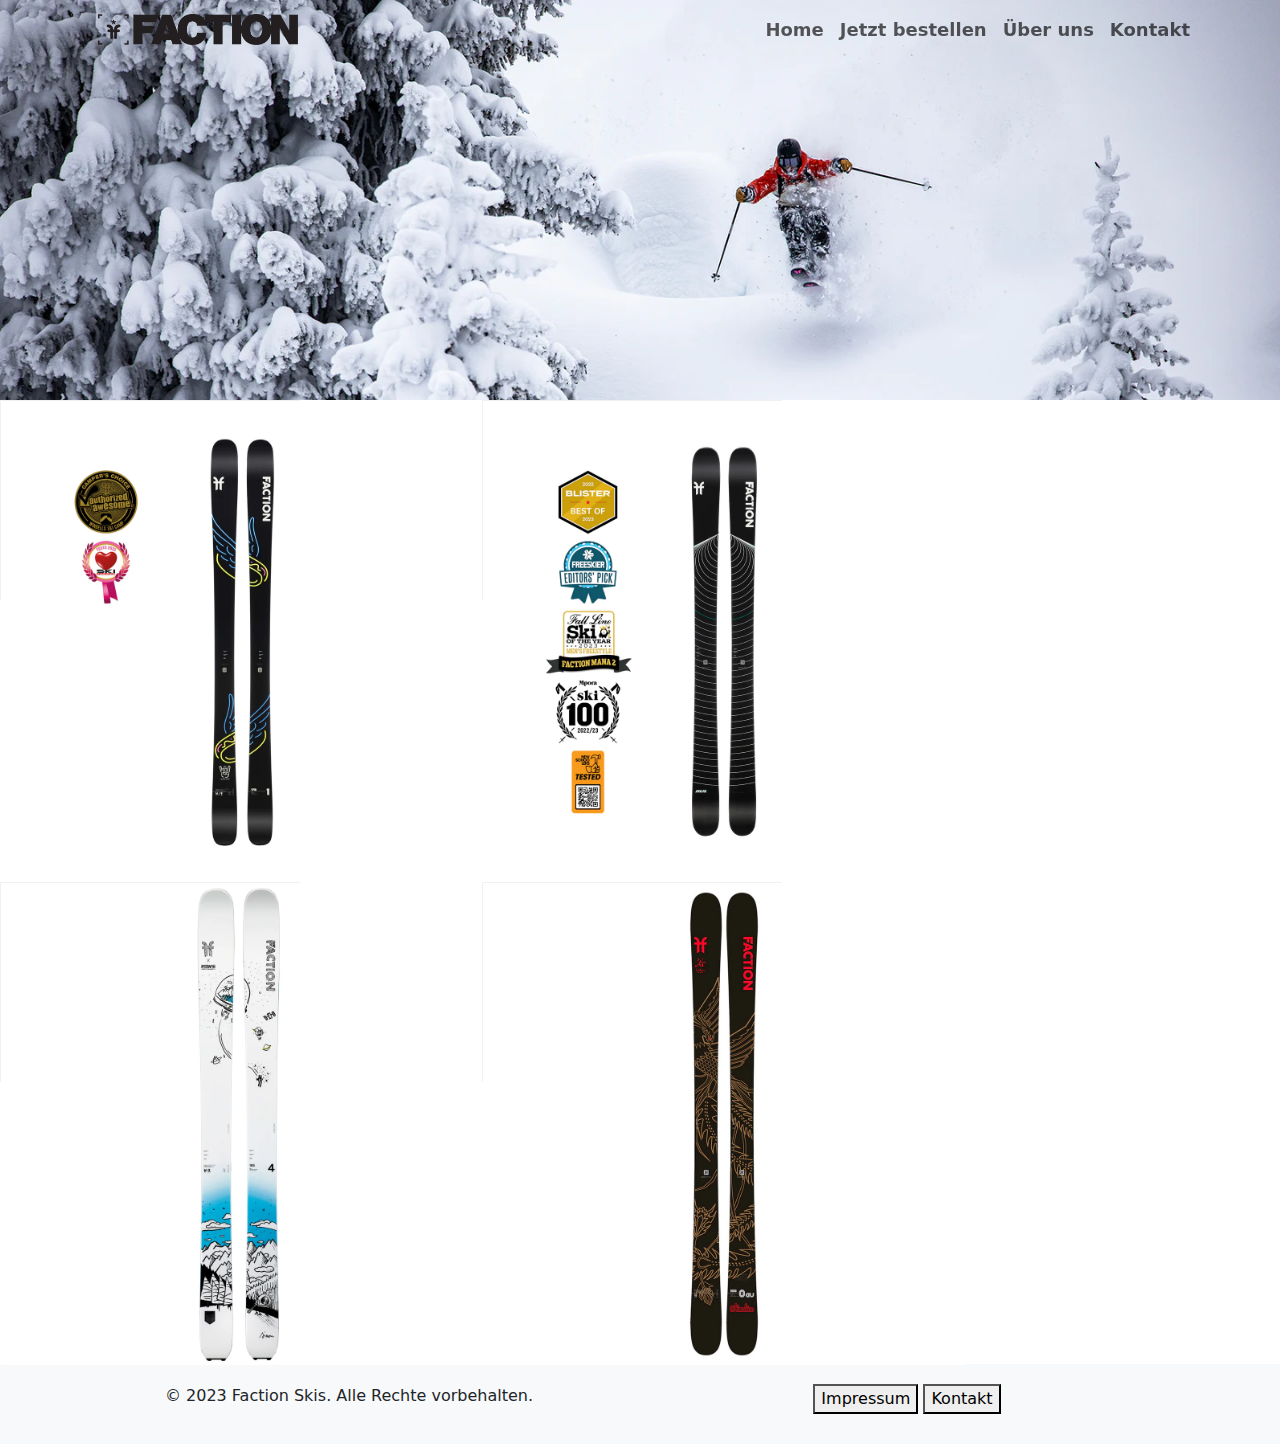
==== bestellen.html @ b3c677e7 "new" ====
<!doctype html>
<html lang="de">
<head>
    <meta charset="utf-8">
    <meta name="viewport" content="width=device-width, initial-scale=1.0">
    <link rel="stylesheet" type="text/css" href="css/style.css">
    <link rel="stylesheet" href="	https://cdn.jsdelivr.net/npm/bootstrap@5.3.0-alpha3/dist/css/bootstrap.min.css">
    <link rel="icon" type="image/png" href="images/icon.jpg" sizes="32x32">
    <title>Get your pair!</title>
</head>

<body>
    <div class="body-header" style="background-image: url('./images/home-hintergrund-3.webp');">
        <nav class="navbar navbar-expand-lg navbar-light bg-dark fixed-top bg-transparent">
            <div class="container">
                <a class="navbar-brand" href="#">
                    <a href="index.html"><img src="images/logo.png" alt="Logo" class="logo"></a>
                </a>
                <button class="navbar-toggler" type="button" data-bs-toggle="collapse" data-bs-target="#navbarNav" aria-controls="navbarNav" aria-expanded="false" aria-label="Toggle navigation">
                    <span class="navbar-toggler-icon"></span>
                </button>
                <div class="collapse navbar-collapse justify-content-end" id="navbarNav">
                    <ul class="navbar-nav">
                        <li class="nav-item">
                            <a class="nav-link" href="index.html">Home</a>
                        </li>
                        <li class="nav-item">
                            <a class="nav-link" href="bestellen.html">Jetzt bestellen</a>
                        </li>
                        <li class="nav-item">
                            <a class="nav-link" href="überuns.html">Über uns</a>
                        </li>
                        <li class="nav-item">
                            <a class="nav-link" href="kontakt.html">Kontakt</a>
                        </li>
                    </ul>
                </div>
            </div>
        </nav>
    </div>

              <div class="row">
                <div class="col-md-6" style="width:482px;height:482px;">
                  <div class="flip-card">
                    <div class="flip-card-inner">
                      <div class="flip-card-front">
                        <img src="images/prodigy/prodigy-main.webp" alt="Prodigy main" style="width:482px;height:482px;">
                      </div>
                      <div class="flip-card-back" style="width:482px;height:482px;">
                        <h2>Faction Prodigy 22/23</h2>
                        <p>€399</p>
                        <p>120/88/112mm</p>
                      </div>
                    </div>
                  </div>
                </div>
                <div class="col-md-6" style="width:482px;height:482px;">
                  <div class="flip-card">
                    <div class="flip-card-inner">
                      <div class="flip-card-front">
                        <img src="images/mana/mana-main.webp" alt="Mana main" style="width:482px;height:482px;">
                      </div>
                      <div class="flip-card-back" style="width:482px;height:482px;">
                        <h2>Faction Mana 22/23</h2>
                        <p>€649</p>
                        <p>131/102/127mm</p>
                        <button> </button>
                      </div>
                    </div>
                  </div>
                </div>
                <div class="col-md-6" style="width:482px;height:482px;">
                  <div class="flip-card">
                    <div class="flip-card-inner">
                      <div class="flip-card-front">
                        <img src="images/agent/agent-main.webp" alt="Agent main" style="width:482px;height:482px;">
                      </div>
                      <div class="flip-card-back" style="width:482px;height:482px;">
                        <h2>Faction Agent 22/23</h2>
                        <p>€849</p>
                        <p>141/116/131mm</p>
                      </div>
                    </div>
                  </div>
                </div>
                <div class="col-md-6" style="width:482px;height:482px;">
                  <div class="flip-card">
                    <div class="flip-card-inner">
                      <div class="flip-card-front">
                        <img src="images/studio/studio-main.webp" alt="Studio main" style="width:482px;height:482px;">
                      </div>
                      <div class="flip-card-back" style="width:482px;height:482px;">
                        <h2>Faction Studio 22/23</h2>
                        <p>€599</p>
                        <p>113/83/113mm</p>
                      </div>
                    </div>
                  </div>
                </div>
              </div>



    <footer class="footer">
        <div class="container">
            <div class="row">
                <div class="col-md-6">
                    <p>&copy; 2023 Faction Skis. Alle Rechte vorbehalten.</p>
                </div>
                <div class="col-md-6">
                    <button id="btnImpressum" class="link-button" onclick="window.location.href='impressum.html'">Impressum</button>
                    <button id="btnKontakt" class="link-button" onclick="window.location.href='kontakt.html'">Kontakt</button>
                </div>
            </div>
        </div>
    </footer>
    <script src="js/script.js"></script>
    <script src="https://cdn.jsdelivr.net/npm/bootstrap@5.3.0-alpha3/dist/js/bootstrap.bundle.min.js"></script>
</body>
---- css/style.css ----
.body-header{
    background-image: url("../images/home-hintergrund-4.webp");
    background-color: white;
    background-repeat: no-repeat;
    background-position: top;
    background-size: contain;
    width: 100%;
    min-height:400px;
    display: flex;
    align-items: flex-end;
    height: auto;
    background-attachment: fixed;
}

@media (max-width: 576px) {
    .body-header {
        min-height: 200px;
        display: flex;
        align-items: flex-end;
        background-repeat: no-repeat;
        background-position: top;
        background-size: contain;
        display: flex;
        width: 100%;
        height: auto;
        background-attachment: fixed;
    }

    .logo {
        max-width: 200px;
    }


}

.logo{
    max-width: 200px;
}

.text-center{
    text-align: center;
    margin: 2rem;
    font-family: 'Franklin Gothic Medium', 'Arial Narrow', Arial, sans-serif;
    font-size: 20px;
}

 .navbar-nav .nav-link{
    font-weight: 700;
    font-size: large;
 }

 .video-container{
    width: 90%;
    display: flex;
    justify-content: center;
    align-items: center;
    text-align: center;
    height: auto;
    padding: 20px;
    margin: 0 auto;
 }

 .video-container video{
    max-width: 100%;
    height: auto;
 }

 .content{
    position: center;
    justify-content: center;
    align-items: center;
    text-align: center;
    bottom: 0;
    background: rgba(0, 0, 0, 0);
    color: #000000;
    width: 100%;
    padding: 30px;
    opacity: 0;
    transition: opacity 5s;
    margin-top: 50px;
    margin-bottom: 50px;
 }

 .content.show{
    opacity: 1;
 }

 .footer {
    background-color: #f8f9fa;
    padding: 20px;
    text-align: center;
    bottom: 0px;
    width: 100%;

}

.ski {
  display: flex;
}

.ski>div {
  display: flexbox;
  background-color: #f1f1f1;
  margin: 10px;
  padding: 20px;
  font-size: 30px;
  height: 58vh;
  width: 58vb;
}

.skimodel {
  position: relative;
}

.skimodel:hover {
  cursor: pointer;
}

.skimodel>img {
  width: 52vb;
  height: 52vh;
  position: absolute;
  opacity: 1;
  visibility: visible;
}

.skimodel:hover img {
    visibility:hidden;
    opacity: 0;
}

.skimodel:hover div {
  visibility: visible;
  opacity: 1;
}

.image-container {
  position: relative;
  text-align: center;
}

.button {
  position: absolute;
  top: 50%;
  left: 50%;
  transform: translate(-50%, -50%);
  z-index: 1;
  background-color: black;
  border: none;
  color: white;
  cursor: pointer;
  font-size: 25px;
  padding: 20px 20px;
  border: 5px solid #000;
  opacity: 0.7;
  text-decoration: none;
}

#kontakt {
  text-align: center;
}

.btn-submit {
  height: 30px;
  width: 192px;
  background-color: #000000;
  color: white;
}

.btn-addtocart {

    background-color: #000000;
    color: white;
}
.skimodel>div>p {
  font-size: small;
}

.headline{
  font-size: 60px;
  text-decoration: underline;
}

.überuns-headline{
  font-size: 30px;
}

.flip-card {
  background-color: transparent;
  width: 300px;
  height: 200px;
  border: 1px solid #f1f1f1;
  perspective: 1000px;
  margin: 0;
}

.flip-card-inner {
  position: relative;
  width: 100%;
  height: 100%;
  text-align: center;
  transition: transform 0.8s;
  transform-style: preserve-3d;
}

.flip-card:hover .flip-card-inner {
  transform: rotateY(180deg);
}

.flip-card-front,
.flip-card-back {
  position: absolute;
  width: 100%;
  height: 100%;
  -webkit-backface-visibility: hidden;
  backface-visibility: hidden;
}

.flip-card-front {
  background-color: #bbb;
  color: black;
}

.flip-card-back {
  background-color: white;
  color: black;
  transform: rotateY(180deg);
  padding: 20px;
}

.flip-card-back>p {
  font-size: 12px;
  font-weight: 600;
  letter-spacing: 1px;
  text-transform: uppercase;
}

.flip-card-back>h2 {
  font-size: 20px;
  font-weight: 700;
  text-transform: uppercase;
  letter-spacing: 1px;
}

.row {
  align-items: space-evenly;
  width: 100%;
  margin: 0;
}
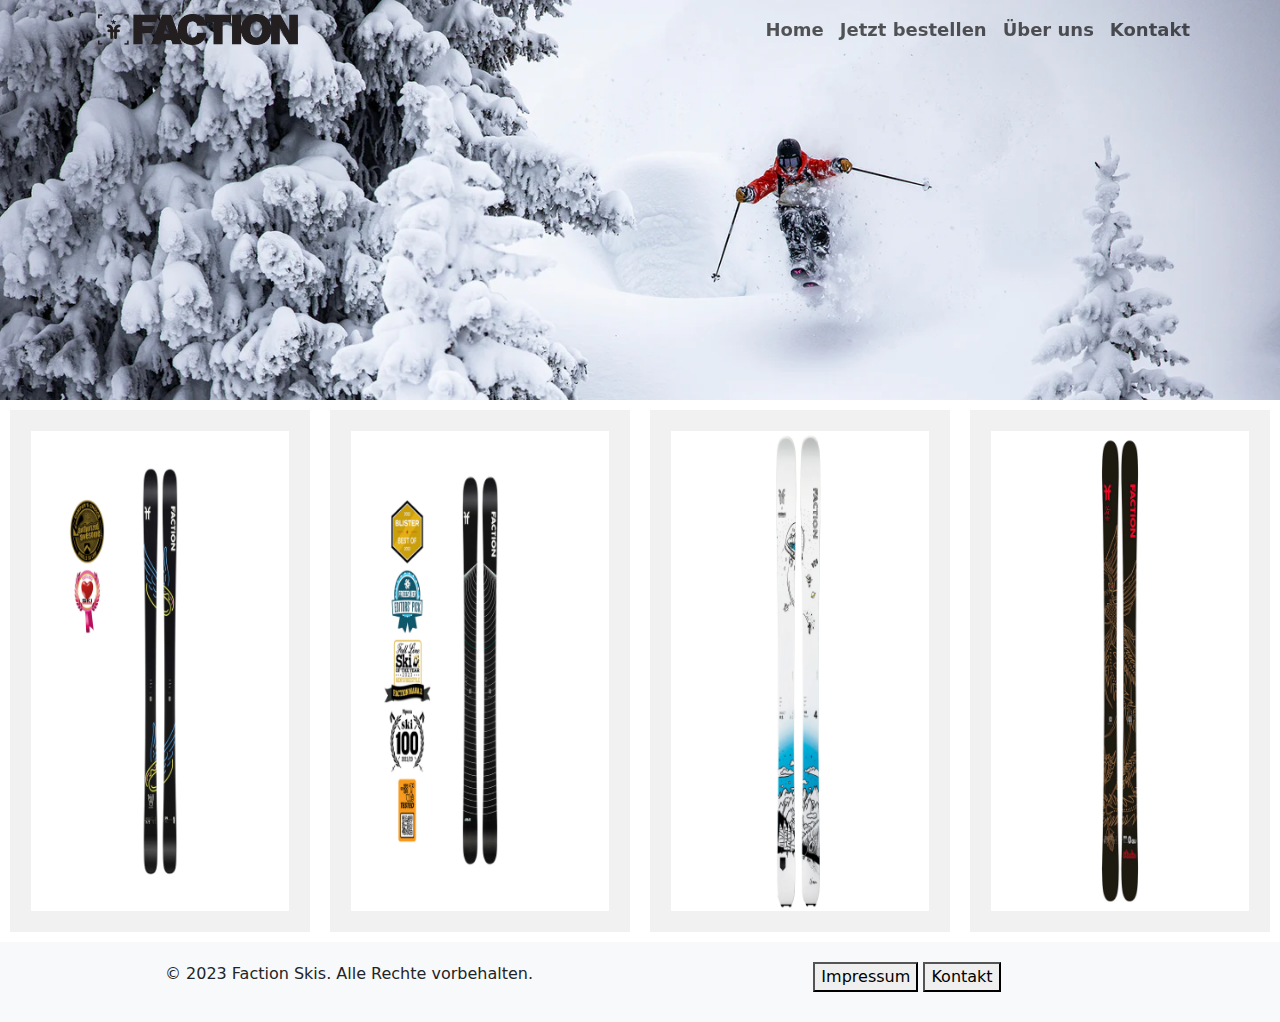
==== commit f3a22577: "Merge branch 'main' of github.com:Jonasstannowski/Faction-Projekt" ====
--- a/bestellen.html
+++ b/bestellen.html
@@ -39,67 +39,60 @@
         </nav>
     </div>
 
-              <div class="row">
-                <div class="col-md-6" style="width:482px;height:482px;">
-                  <div class="flip-card">
-                    <div class="flip-card-inner">
-                      <div class="flip-card-front">
-                        <img src="images/prodigy/prodigy-main.webp" alt="Prodigy main" style="width:482px;height:482px;">
-                      </div>
-                      <div class="flip-card-back" style="width:482px;height:482px;">
-                        <h2>Faction Prodigy 22/23</h2>
-                        <p>€399</p>
-                        <p>120/88/112mm</p>
-                      </div>
-                    </div>
-                  </div>
-                </div>
-                <div class="col-md-6" style="width:482px;height:482px;">
-                  <div class="flip-card">
-                    <div class="flip-card-inner">
-                      <div class="flip-card-front">
-                        <img src="images/mana/mana-main.webp" alt="Mana main" style="width:482px;height:482px;">
-                      </div>
-                      <div class="flip-card-back" style="width:482px;height:482px;">
-                        <h2>Faction Mana 22/23</h2>
-                        <p>€649</p>
-                        <p>131/102/127mm</p>
-                        <button> </button>
-                      </div>
-                    </div>
-                  </div>
-                </div>
-                <div class="col-md-6" style="width:482px;height:482px;">
-                  <div class="flip-card">
-                    <div class="flip-card-inner">
-                      <div class="flip-card-front">
-                        <img src="images/agent/agent-main.webp" alt="Agent main" style="width:482px;height:482px;">
-                      </div>
-                      <div class="flip-card-back" style="width:482px;height:482px;">
-                        <h2>Faction Agent 22/23</h2>
-                        <p>€849</p>
-                        <p>141/116/131mm</p>
-                      </div>
-                    </div>
-                  </div>
-                </div>
-                <div class="col-md-6" style="width:482px;height:482px;">
-                  <div class="flip-card">
-                    <div class="flip-card-inner">
-                      <div class="flip-card-front">
-                        <img src="images/studio/studio-main.webp" alt="Studio main" style="width:482px;height:482px;">
-                      </div>
-                      <div class="flip-card-back" style="width:482px;height:482px;">
-                        <h2>Faction Studio 22/23</h2>
-                        <p>€599</p>
-                        <p>113/83/113mm</p>
-                      </div>
-                    </div>
-                  </div>
-                </div>
+    <div class="produkte">
+        <div class="ski">
+          <div class="flip-card">
+            <div class="flip-card-inner">
+              <div class="flip-card-front">
+                <img src="images/prodigy/prodigy-main.webp" alt="Prodigy main" style="width:100%;height:100%;">
               </div>
-
-
+              <div class="flip-card-back">
+                <h2>Faction Prodigy 22/23</h2>
+                <p>€399</p>
+                <p>120/88/112mm</p>
+              </div>
+            </div>
+          </div>
+          <div class="flip-card">
+            <div class="flip-card-inner">
+              <div class="flip-card-front">
+                <img src="images/mana/mana-main.webp" alt="Mana main" style="width:100%;height:100%;">
+              </div>
+              <div class="flip-card-back">
+                <h2>Faction Mana 22/23</h2>
+                <p>€649</p>
+                <p>131/102/127mm</p>
+                <button> </button>
+              </div>
+            </div>
+          </div>
+          <div class="flip-card">
+            <div class="flip-card-inner">
+              <div class="flip-card-front">
+                <img src="images/agent/agent-main.webp" alt="Agent main" style="width:100%;height:100%;">
+              </div>
+              <div class="flip-card-back">
+                <h2>Faction Agent 22/23</h2>
+                <p>€849</p>
+                <p>141/116/131mm</p>
+              </div>
+            </div>
+          </div>
+          <div class="flip-card">
+            <div class="flip-card-inner">
+              <div class="flip-card-front">
+                <img src="images/studio/studio-main.webp" alt="Studio main" style="width:100%;height:100%;">
+              </div>
+              <div class="flip-card-back">
+                <h2>Faction Studio 22/23</h2>
+                <p>€599</p>
+                <p>113/83/113mm</p>
+              </div>
+            </div>
+          </div>
+        </div>
+      </div>
+      <div></div>
 
     <footer class="footer">
         <div class="container">
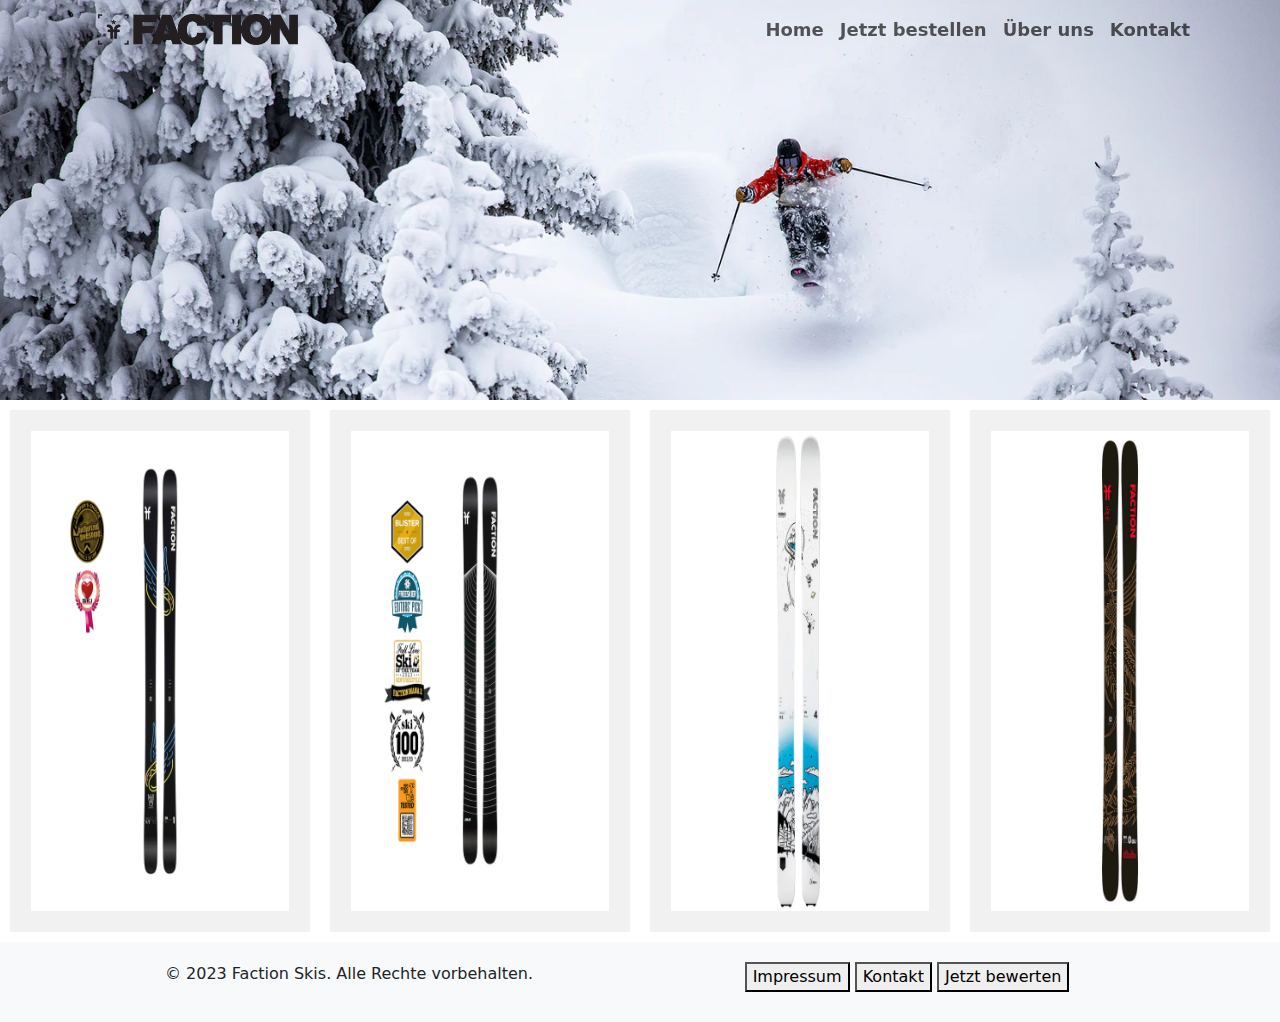
==== commit 2bbb004f: "button auf edit.html" ====
--- a/bestellen.html
+++ b/bestellen.html
@@ -103,6 +103,7 @@
                 <div class="col-md-6">
                     <button id="btnImpressum" class="link-button" onclick="window.location.href='impressum.html'">Impressum</button>
                     <button id="btnKontakt" class="link-button" onclick="window.location.href='kontakt.html'">Kontakt</button>
+                    <button id="btnAdmin" class="link-button" onclick="window.location.href='edit.html'">Jetzt bewerten</button>
                 </div>
             </div>
         </div>
--- a/css/style.css
+++ b/css/style.css
@@ -247,3 +247,8 @@
   width: 100%;
   margin: 0;
 }
+
+#btnbestellen {
+  width: 60px;
+  height: 20px;
+}
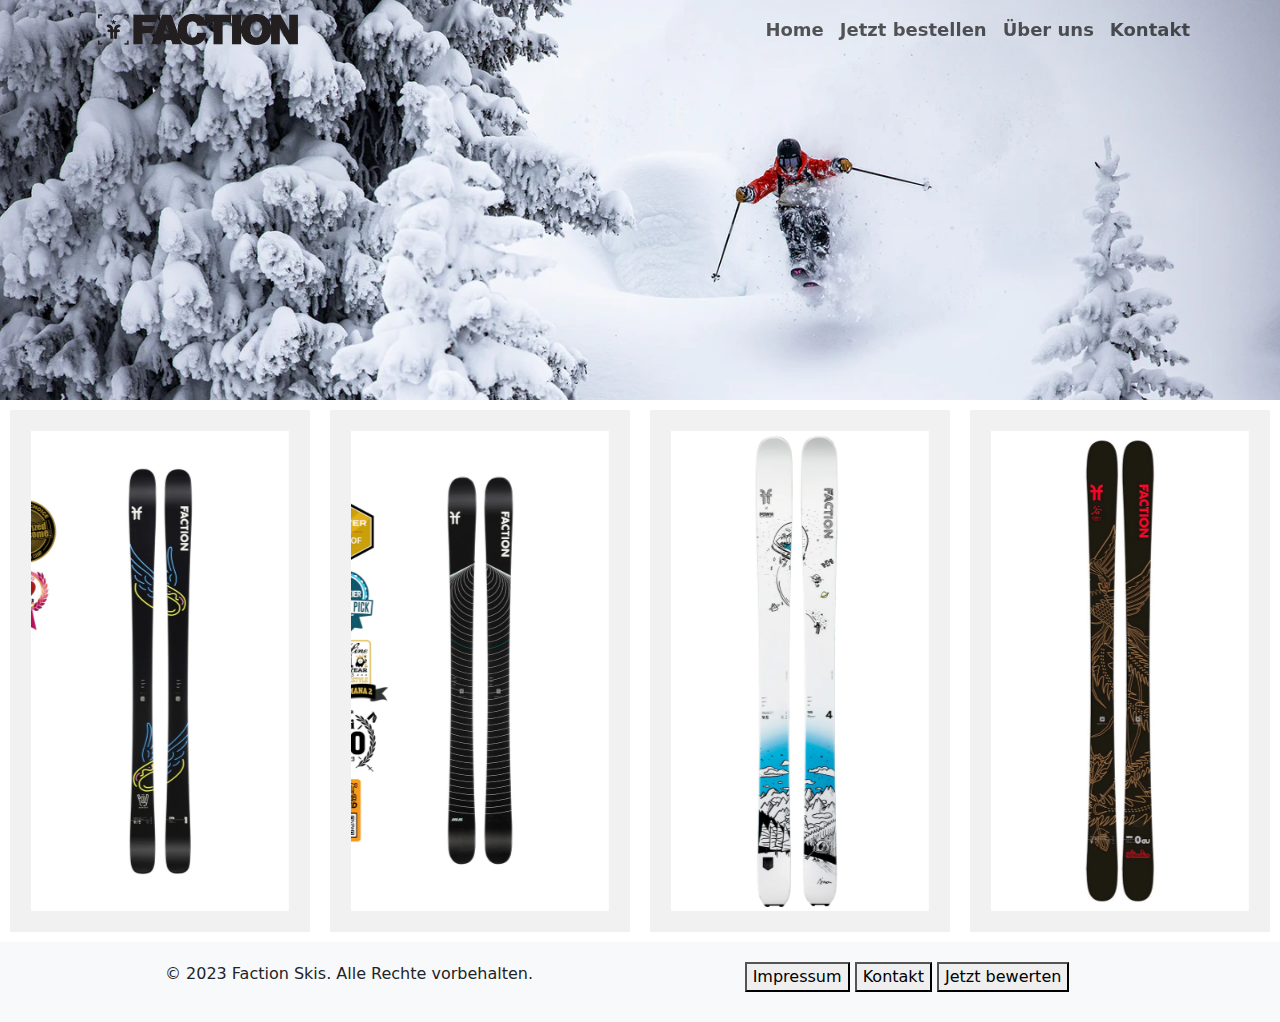
==== commit e55844ed: "kleine änderungen" ====
--- a/bestellen.html
+++ b/bestellen.html
@@ -44,7 +44,7 @@
           <div class="flip-card">
             <div class="flip-card-inner">
               <div class="flip-card-front">
-                <img src="images/prodigy/prodigy-main.webp" alt="Prodigy main" style="width:100%;height:100%;">
+                <img src="images/prodigy/prodigy-main.webp" alt="Prodigy main" style="width:100%;height:100%;object-fit:cover;">
               </div>
               <div class="flip-card-back">
                 <h2>Faction Prodigy 22/23</h2>
@@ -56,20 +56,19 @@
           <div class="flip-card">
             <div class="flip-card-inner">
               <div class="flip-card-front">
-                <img src="images/mana/mana-main.webp" alt="Mana main" style="width:100%;height:100%;">
+                <img src="images/mana/mana-main.webp" alt="Mana main" style="width:100%;height:100%;object-fit:cover;">
               </div>
               <div class="flip-card-back">
                 <h2>Faction Mana 22/23</h2>
                 <p>€649</p>
                 <p>131/102/127mm</p>
-                <button> </button>
               </div>
             </div>
           </div>
           <div class="flip-card">
             <div class="flip-card-inner">
               <div class="flip-card-front">
-                <img src="images/agent/agent-main.webp" alt="Agent main" style="width:100%;height:100%;">
+                <img src="images/agent/agent-main.webp" alt="Agent main" style="width:100%;height:100%;object-fit:cover;">
               </div>
               <div class="flip-card-back">
                 <h2>Faction Agent 22/23</h2>
@@ -81,7 +80,7 @@
           <div class="flip-card">
             <div class="flip-card-inner">
               <div class="flip-card-front">
-                <img src="images/studio/studio-main.webp" alt="Studio main" style="width:100%;height:100%;">
+                <img src="images/studio/studio-main.webp" alt="Studio main" style="width:100%;height:100%;object-fit:cover">
               </div>
               <div class="flip-card-back">
                 <h2>Faction Studio 22/23</h2>
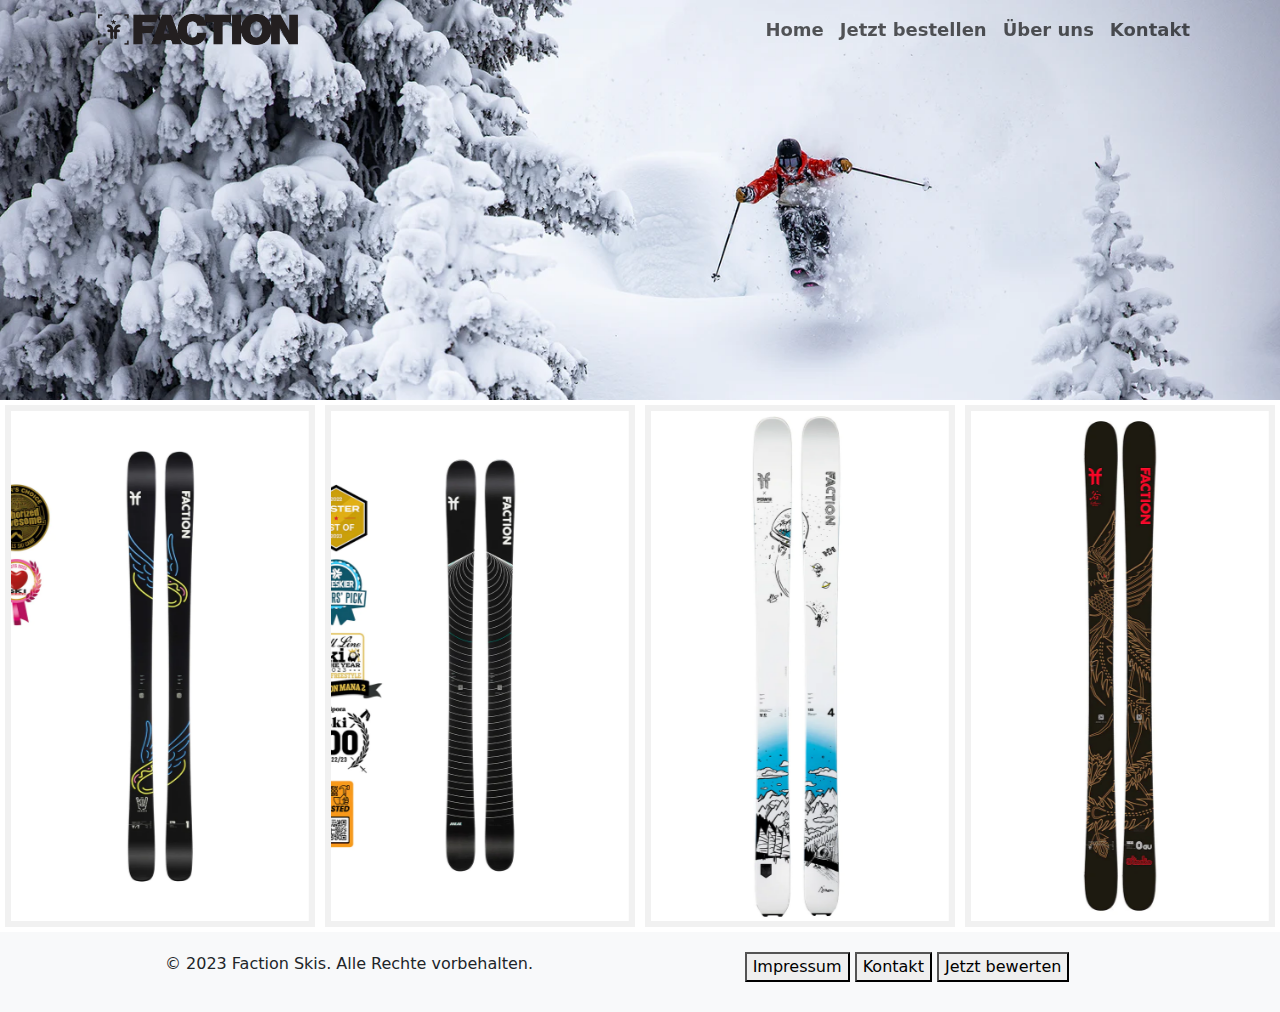
==== commit 021a4324: "rezensionen verlinkt beim button" ====
--- a/bestellen.html
+++ b/bestellen.html
@@ -102,7 +102,7 @@
                 <div class="col-md-6">
                     <button id="btnImpressum" class="link-button" onclick="window.location.href='impressum.html'">Impressum</button>
                     <button id="btnKontakt" class="link-button" onclick="window.location.href='kontakt.html'">Kontakt</button>
-                    <button id="btnAdmin" class="link-button" onclick="window.location.href='edit.html'">Jetzt bewerten</button>
+                    <button id="btnAdmin" class="link-button" onclick="window.location.href='rezensionen.html'">Jetzt bewerten</button>
                 </div>
             </div>
         </div>
--- a/css/style.css
+++ b/css/style.css
@@ -101,8 +101,8 @@
 .ski>div {
   display: flexbox;
   background-color: #f1f1f1;
-  margin: 10px;
-  padding: 20px;
+  margin: 5px;
+  padding: 5px;
   font-size: 30px;
   height: 58vh;
   width: 58vb;
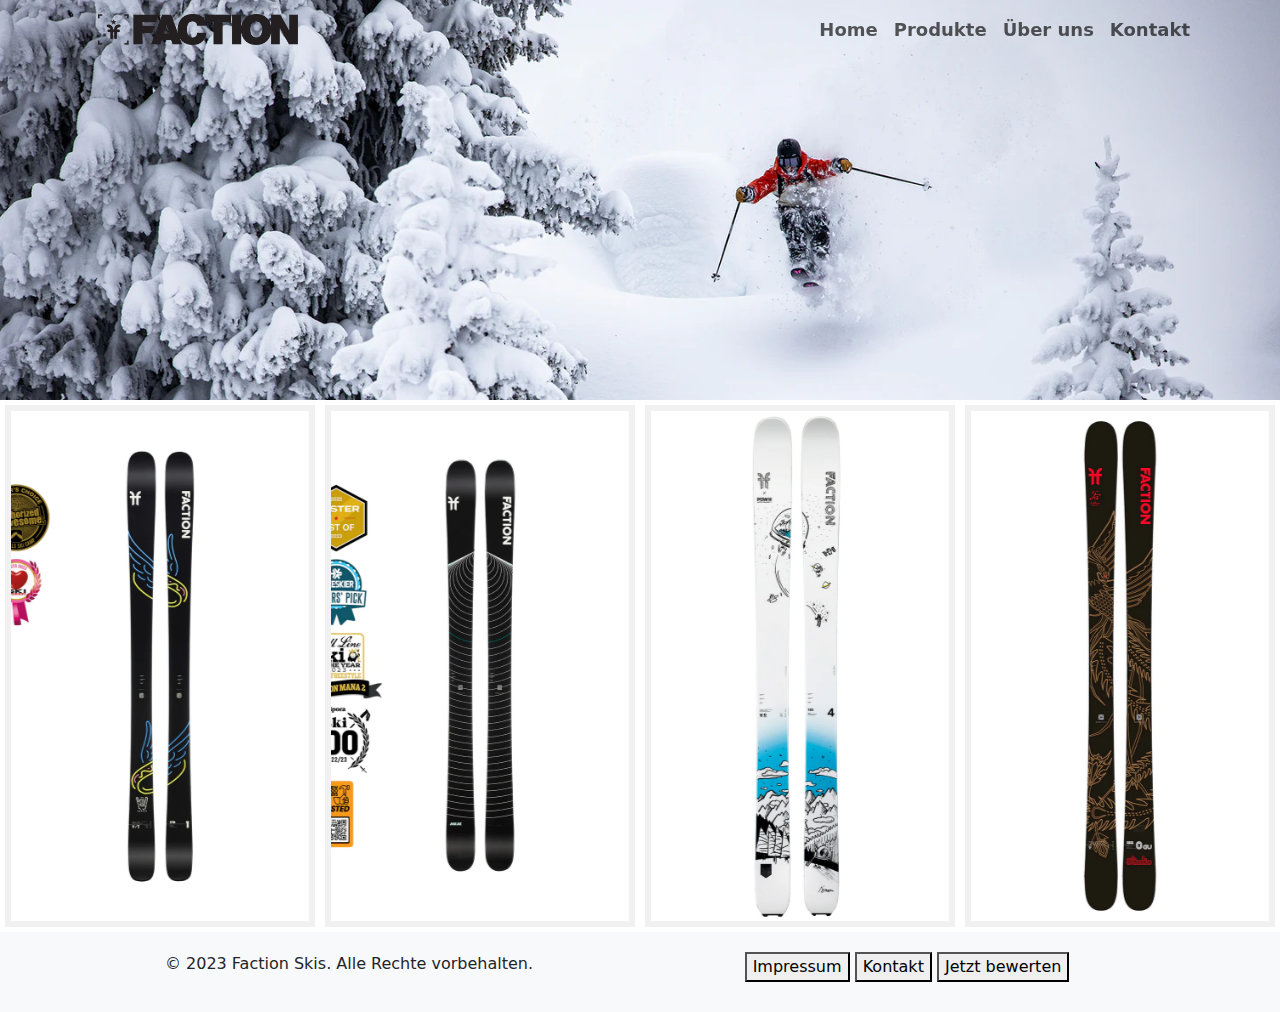
==== commit 32087897: "produkte" ====
--- a/bestellen.html
+++ b/bestellen.html
@@ -25,7 +25,7 @@
                             <a class="nav-link" href="index.html">Home</a>
                         </li>
                         <li class="nav-item">
-                            <a class="nav-link" href="bestellen.html">Jetzt bestellen</a>
+                            <a class="nav-link" href="bestellen.html">Produkte</a>
                         </li>
                         <li class="nav-item">
                             <a class="nav-link" href="überuns.html">Über uns</a>
--- a/css/style.css
+++ b/css/style.css
@@ -30,7 +30,13 @@
         max-width: 200px;
     }
 
-
+    .ski{
+      flex-direction: column;
+    }
+
+    .container>.text-center{
+      font-size: small;
+    }
 }
 
 .logo{
